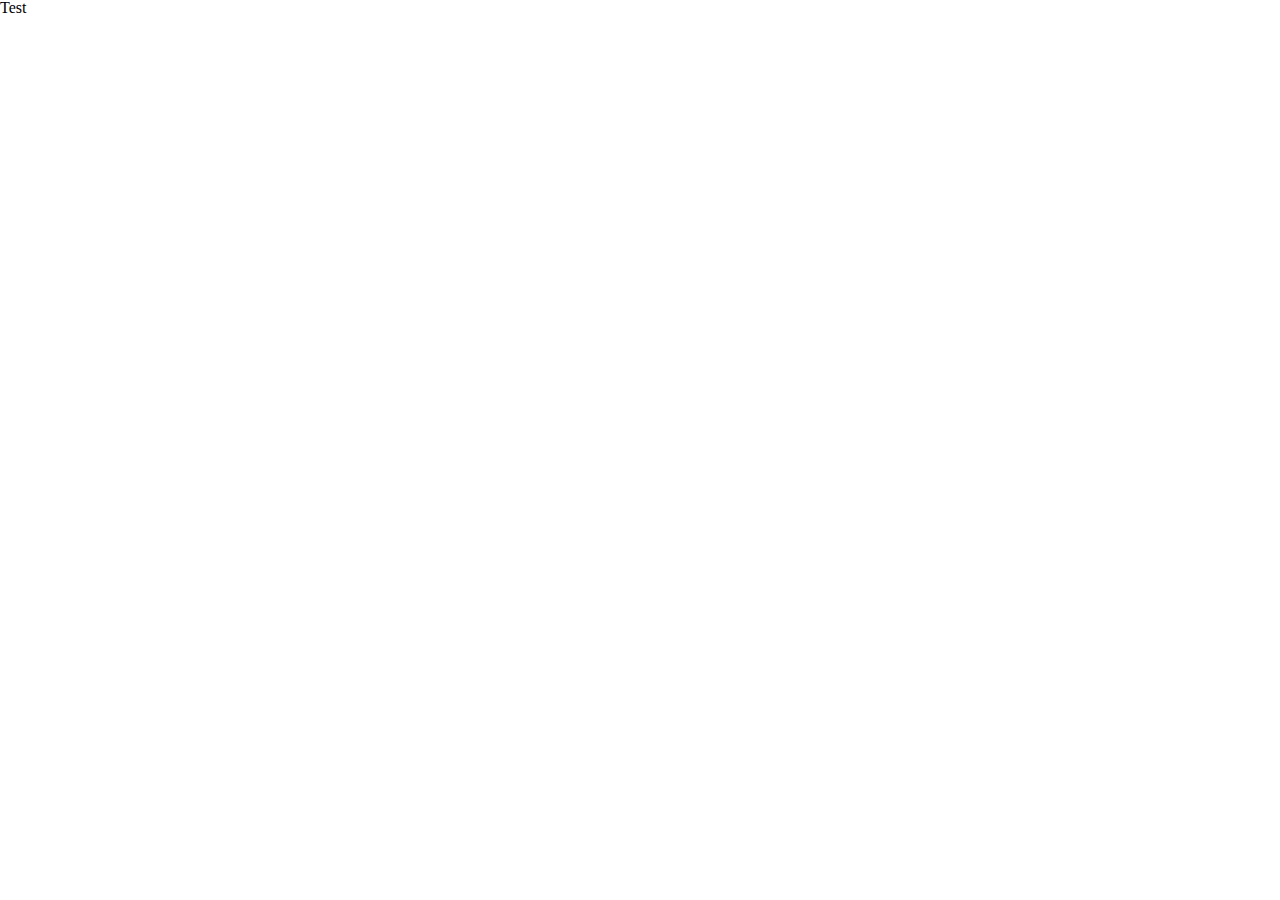
==== index.html @ 86e224f5 "added starter files, linked css files and added main js file" ====
<!DOCTYPE html>
<html lang="en">
<head>
    <meta charset="UTF-8">
    <title>Landing</title>
    <link rel="stylesheet" href="./styles/reset.css">
    <link rel="stylesheet" href="./styles/home_page.css">
</head>
<body>
<h1>Test</h1>

<script src="main.js"></script>
</body>
</html>
---- styles/home_page.css ----
@import url("https://fonts.googleapis.com/css2?family=Rowdies&display=swap");

/*# sourceMappingURL=home_page.css.map */
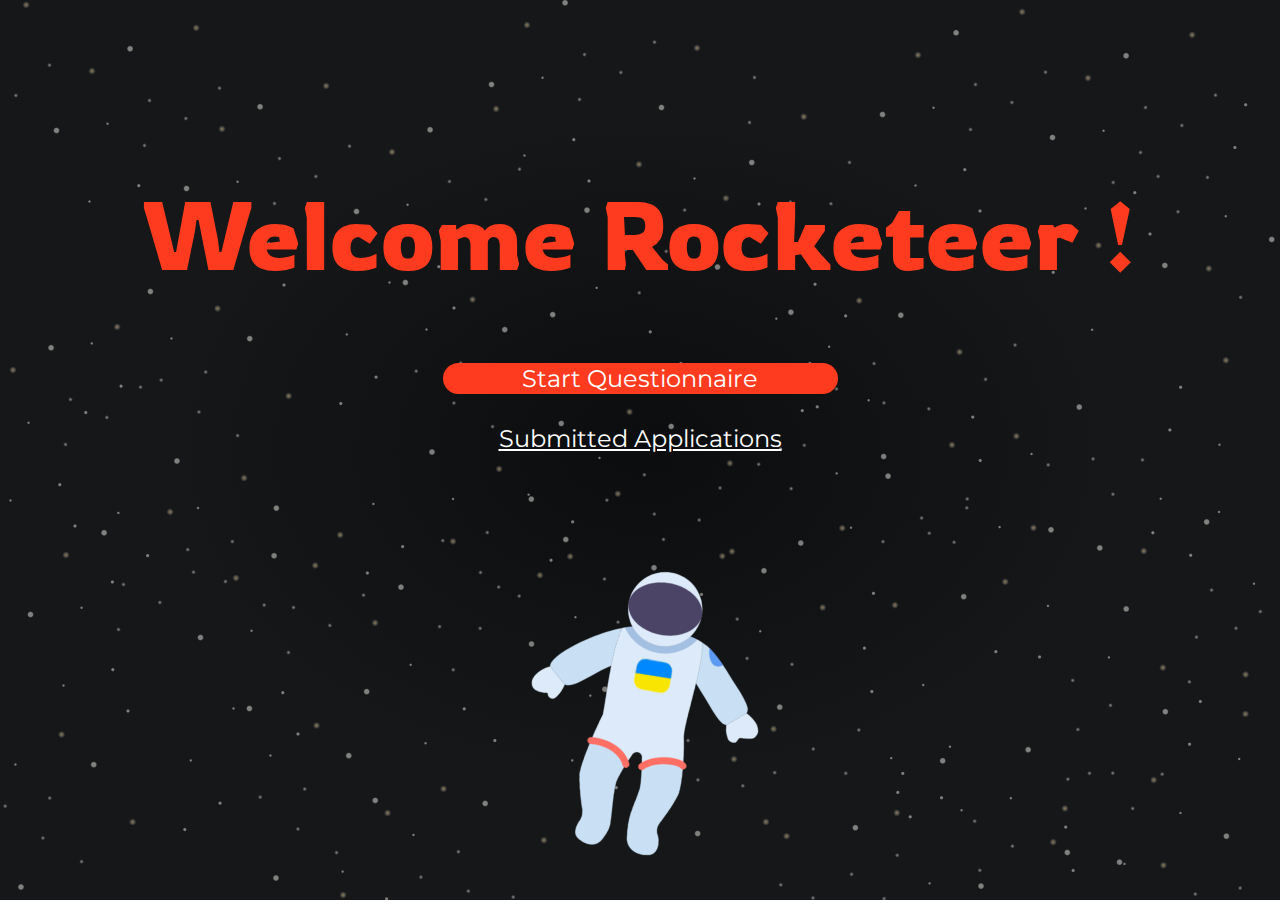
==== commit e7ac5ae4: "added main html structure and styles on landing page" ====
--- a/index.html
+++ b/index.html
@@ -3,11 +3,17 @@
 <head>
     <meta charset="UTF-8">
     <title>Landing</title>
-    <link rel="stylesheet" href="./styles/reset.css">
-    <link rel="stylesheet" href="./styles/home_page.css">
+    <link rel="stylesheet" href="styles/reset.css">
+    <link rel="stylesheet" href="styles/home_page.css">
 </head>
 <body>
-<h1>Test</h1>
+
+<div class="content">
+    <h1>Welcome Rocketeer !</h1>
+    <button class="start-questionnaire-btn"><a href="#">Start Questionnaire</a></button>
+    <a class="submitted-applications" href="#">Submitted Applications</a>
+    <img class="rocketman-img" src="images/rocketman.png" alt="rocketman">
+</div>
 
 <script src="main.js"></script>
 </body>
--- a/styles/home_page.css
+++ b/styles/home_page.css
@@ -1,3 +1,65 @@
+@import url("https://fonts.googleapis.com/css2?family=Montserrat&display=swap");
 @import url("https://fonts.googleapis.com/css2?family=Rowdies&display=swap");
+body {
+  width: 100%;
+  height: 100%;
+  overflow: hidden;
+  background: radial-gradient(50% 50% at 50% 50%, #0C0D0E 0%, #151718 73.44%) no-repeat fixed;
+  background-size: cover;
+}
+body .content {
+  width: 100%;
+  height: 100vh;
+  display: flex;
+  flex-direction: column;
+  align-items: center;
+  background-size: cover;
+  background: url("/images/stars.png") no-repeat fixed;
+}
+body .content h1 {
+  padding-top: 175px;
+  text-align: center;
+  font-family: "Rowdies", cursive;
+  font-style: normal;
+  font-weight: normal;
+  font-size: 96px;
+  line-height: 119px;
+  color: #FE3B1F;
+}
+body .content .start-questionnaire-btn {
+  width: 395px;
+  height: 79px;
+  display: flex;
+  justify-content: center;
+  align-items: center;
+  margin-top: 69px;
+  background-color: #FE3B1F;
+  border: 0;
+  border-radius: 50px;
+}
+body .content .start-questionnaire-btn a {
+  font-family: "Montserrat", sans-serif;
+  font-style: normal;
+  font-weight: normal;
+  font-size: 24px;
+  line-height: 29px;
+  display: flex;
+  align-items: center;
+  text-align: center;
+  color: #FFF;
+}
+body .content .submitted-applications {
+  margin-top: 30px;
+  font-family: "Montserrat", sans-serif;
+  font-style: normal;
+  font-weight: normal;
+  font-size: 24px;
+  line-height: 29px;
+  display: flex;
+  align-items: center;
+  text-align: center;
+  text-decoration-line: underline;
+  color: #FFF;
+}
 
 /*# sourceMappingURL=home_page.css.map */
